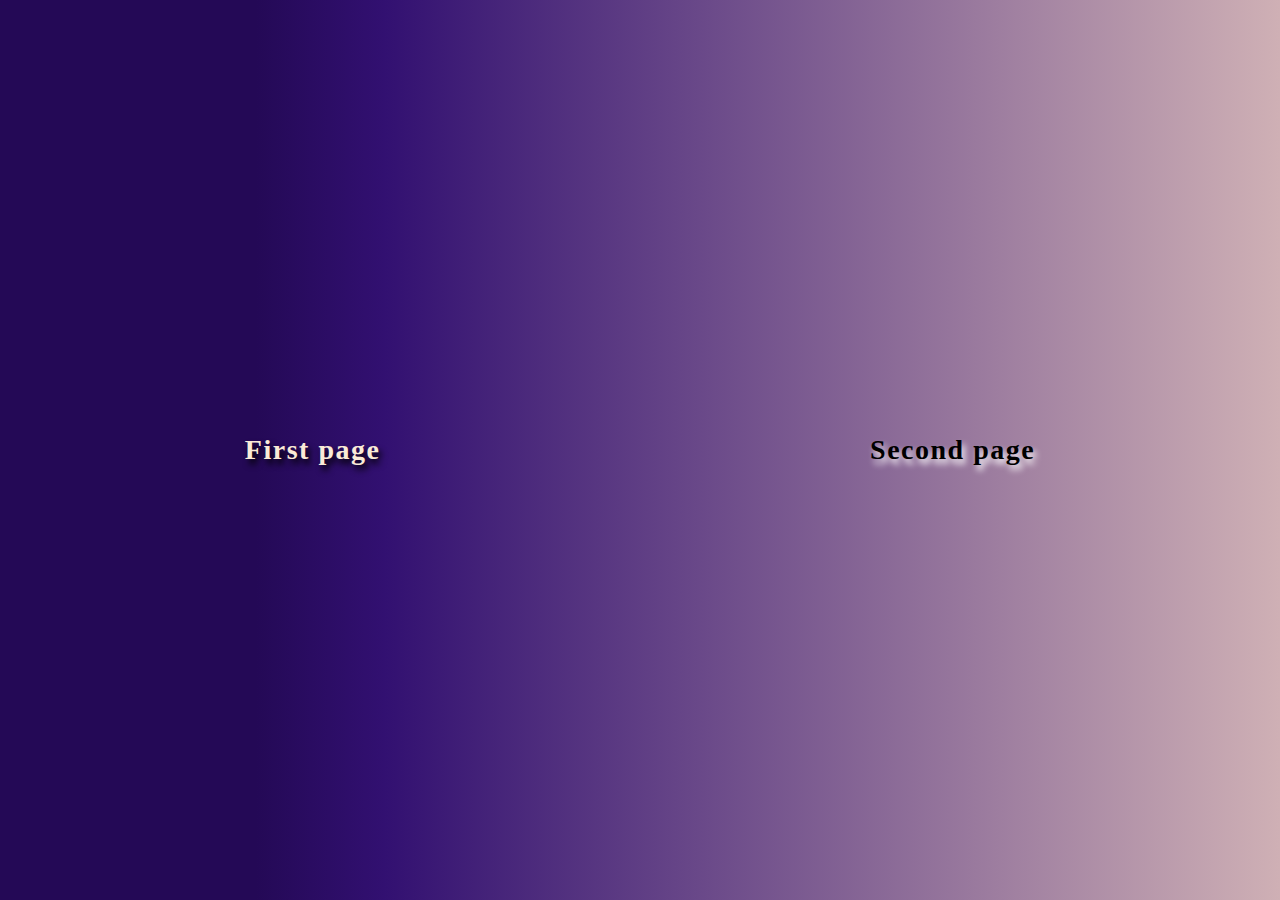
==== index.html @ 99a5e078 "🧑‍💻 cool logins" ====
<!DOCTYPE html>
<html lang="en">
  <head>
    <meta charset="UTF-8" />
    <meta http-equiv="X-UA-Compatible" content="IE=edge" />
    <meta name="viewport" content="width=device-width, initial-scale=1.0" />
    <title>home page</title>
    <base target="_blank" />
    <link rel="stylesheet" href="style.css" />
  </head>
  <body>
    <div class="wrapper-links">
      <a class="link" href="login-page-first">First page</a>
      <a class="link" href="login-page-two">Second page</a>
    </div>
  </body>
</html>
---- style.css ----
* {
  box-sizing: border-box;
  padding: 0;
  margin: 0;
  text-decoration: none;
}

body {
  height: 100vh;
  margin: 0 auto;
  display: flex;
  align-items: center;
  background: linear-gradient(to right, rgb(36, 9, 86) 20%, rgb(50, 16, 113) 30%, rgb(207, 176, 181));
}

.wrapper-links {
  height: auto;
  width: 100%;
  display: flex;
  flex-direction: row;
  justify-content: space-around;
  align-items: center;
}

.link {
  font-weight: 600;
  font-size: 28px;
  line-height: 120%;
  letter-spacing: 1.5px;
  /*text-shadow: 3px 5px 6px black;*/
}

.link:nth-child(1):active{
  text-shadow: -3px -5px 6px black;
}

.link:nth-child(2):active{
  text-shadow: -3px -5px 6px rgb(255, 255, 255);
}

.link:nth-child(1) {
color: antiquewhite;
text-shadow: 3px 5px 6px black;
}

.link:nth-child(2) {
  color: rgb(0, 0, 0);
  text-shadow: 3px 5px 6px rgb(255, 255, 255);
}
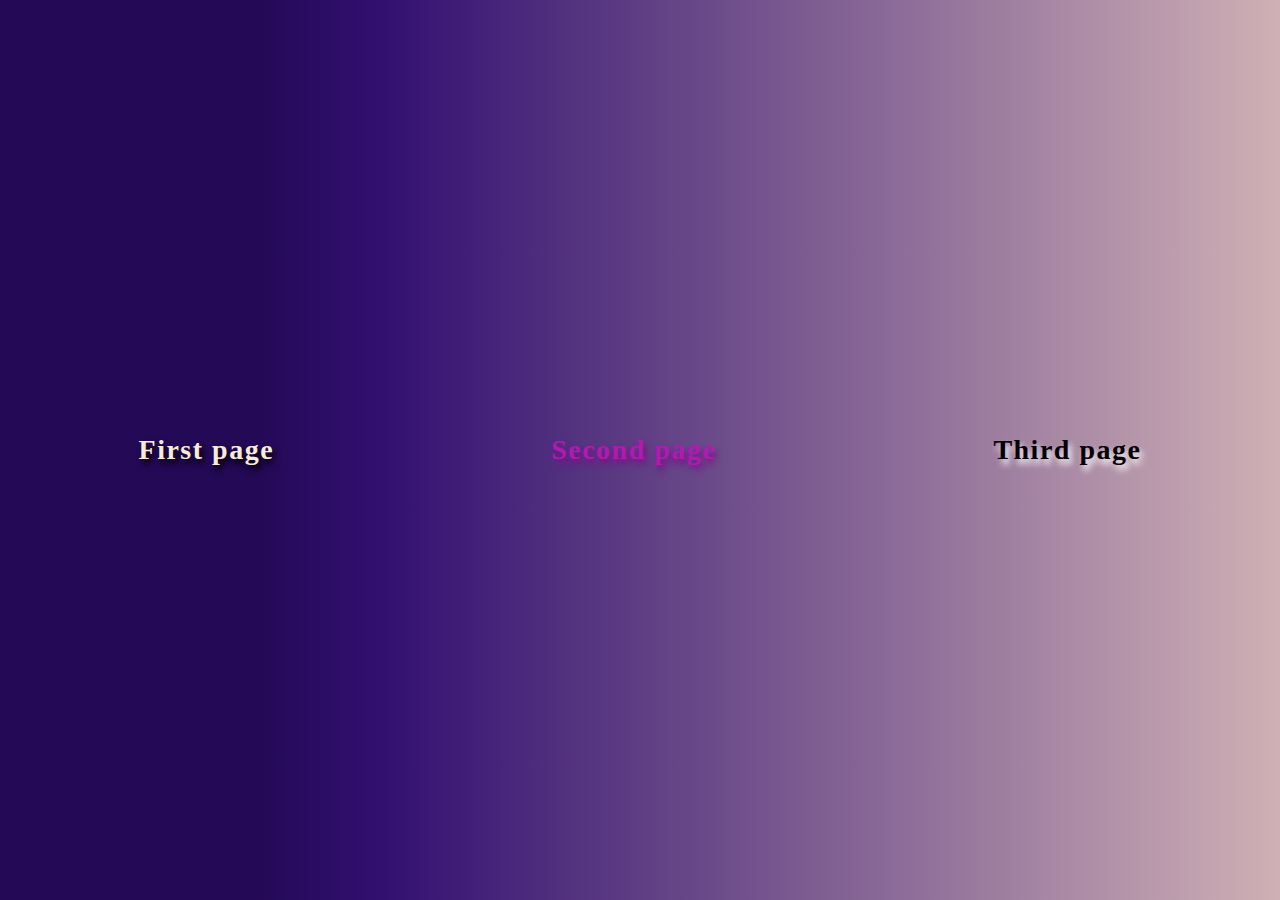
==== commit 10f20a75: "🧑‍💻" ====
--- a/index.html
+++ b/index.html
@@ -12,6 +12,7 @@
     <div class="wrapper-links">
       <a class="link" href="login-page-first">First page</a>
       <a class="link" href="login-page-two">Second page</a>
+      <a class="link" href="login-page-third">Third page</a>
     </div>
   </body>
 </html>
--- a/style.css
+++ b/style.css
@@ -35,6 +35,10 @@
 }
 
 .link:nth-child(2):active{
+  text-shadow: -3px -5px 6px rgb(125, 13, 136);
+}
+
+.link:nth-child(3):active{
   text-shadow: -3px -5px 6px rgb(255, 255, 255);
 }
 
@@ -44,6 +48,11 @@
 }
 
 .link:nth-child(2) {
+  color: rgb(176, 26, 176);
+  text-shadow: 3px 5px 6px rgb(125, 13, 136);
+}
+
+.link:nth-child(3) {
   color: rgb(0, 0, 0);
   text-shadow: 3px 5px 6px rgb(255, 255, 255);
 }
